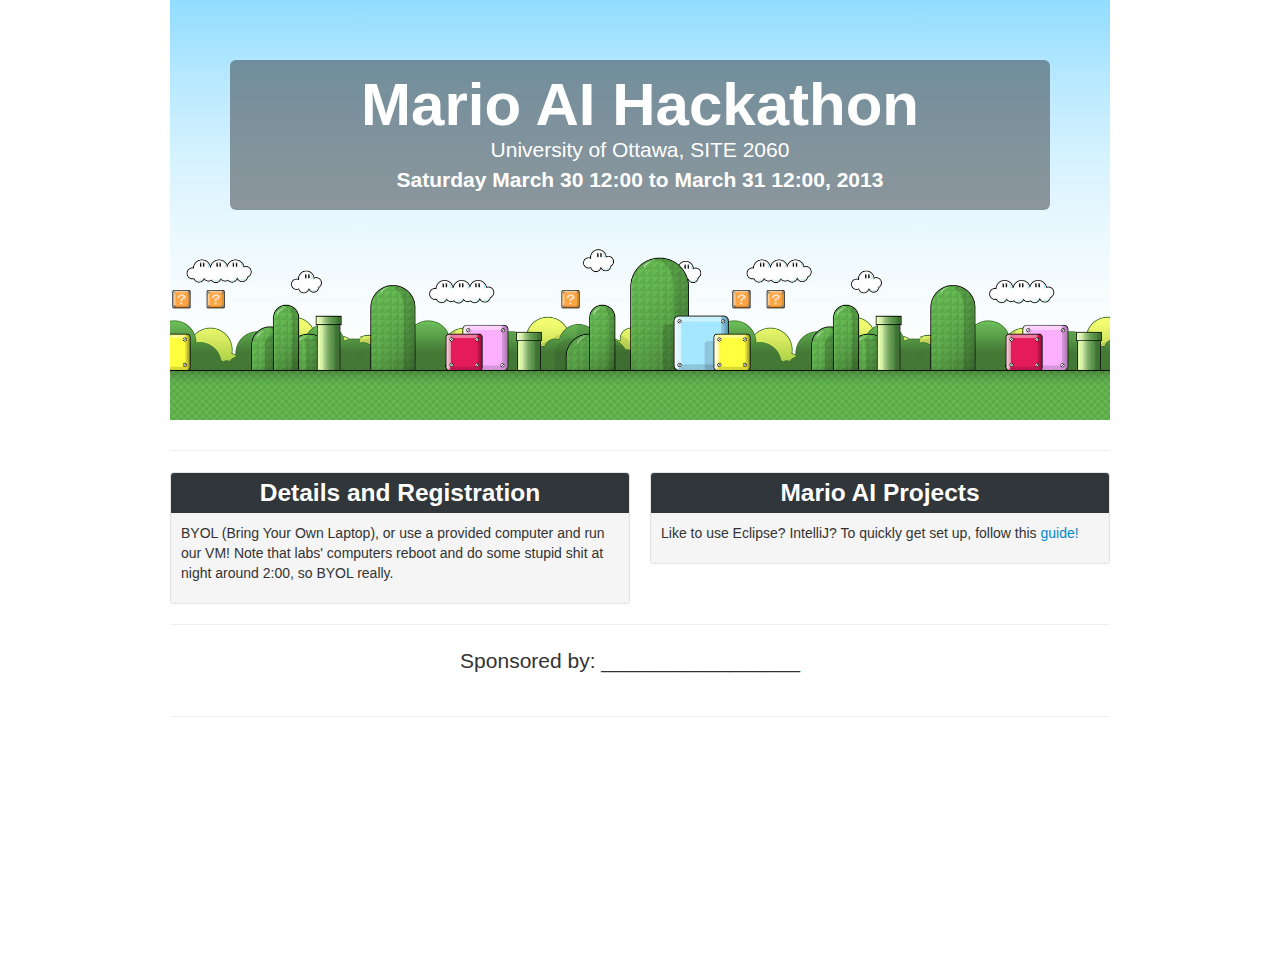
==== public/index.html @ 69c60b31 "Add EventBrite ticket + Google Analytics" ====
<!DOCTYPE html>
<html>
<head>
    <title>Mario AI uOttawa Hackathon</title>
    <link rel="stylesheet" type="text/css" href="css/bootstrap.css">
    <link rel="stylesheet" type="text/css" href="css/style.css">
    <meta name="viewport" content="width=device-width, initial-scale=1.0">
</head>
<body>
    <div class="container">
        <div class="hero-unit text-center mariobg">
            <div class="transbox">
                <h1>Mario AI Hackathon</h1>
                <p class="lead">
                    University of Ottawa, SITE 2060<br>
                    <strong>Saturday March 30 12:00 to March 31 12:00, 2013</strong>
                </p>
            </div>
        </div>
        <hr />
        <div class="row">
            <div class="span6">
                <div class="well well-small well-round">
                    <h3 class="title text-center">Details and Registration</h3>
                    <p class="para">
                        BYOL (Bring Your Own Laptop), or use a provided
                        computer and run our VM!  Note that labs' computers
                        reboot and do some stupid shit at night around 2:00, so
                        BYOL really.
                    </p>
                </div>
            </div>
            <div class="span6">
                <div class="well well-small well-round">
                    <h3 class="title text-center">Mario AI Projects</h3>
                    <p class="para">
                        Like to use Eclipse? IntelliJ?
                        To quickly get set up, follow this <a href="https://github.com/aybabtme/marioai-uottawa/blob/master/README.md">guide!</a>
                    </p>
                </div>
            </div>
        </div>
        <hr />
        <div class="row">
            <p class="lead text-center">
                Sponsored by: _________________
            </p>
        </div>
        <hr />
        <div class="row">
            <div style="width:100%; text-align:left;" >
                <iframe  src="http://www.eventbrite.ca/tickets-external?eid=5944703769&ref=etckt&v=2"
                    frameborder="0"
                    height="214"
                    width="100%"
                    vspace="0"
                    hspace="0"
                    marginheight="5"
                    marginwidth="5"
                    scrolling="auto"
                    allowtransparency="true">
                </iframe>
            </div>
        </div>
    </div>
</body>

<script type="text/javascript" src="js/jquery.min.js"></script>
<script type="text/javascript" src="js/bootstrap.min.js"></script>
<script type="text/javascript">

  var _gaq = _gaq || [];
  _gaq.push(['_setAccount', 'UA-39485120-1']);
  _gaq.push(['_trackPageview']);

  (function() {
    var ga = document.createElement('script'); ga.type = 'text/javascript'; ga.async = true;
    ga.src = ('https:' == document.location.protocol ? 'https://ssl' : 'http://www') + '.google-analytics.com/ga.js';
    var s = document.getElementsByTagName('script')[0]; s.parentNode.insertBefore(ga, s);
  })();

</script>
</html>
---- public/css/style.css ----
.title {
    background: black;
    color: white;
    margin: 0;
}

.well {
    padding: 0;
    margin: 0;
}

.para {
    padding: 10px;
}

.transbox {
    background-color: rgba(49, 54, 58, 0.5);
    color: white;
    border-radius: 6px;
    padding: 15px;
}

.transbox h1 { margin-top: 0; letter-spacing: normal; }
.transbox p:last-child { margin-bottom: 0; }

.mariobg {
    height: 300px;
    background-image: url("../img/mario-bg.jpg");
    background-size: auto 100%;
    background-position: center;
    
    border-radius: 0;
}

.well-round, .well-round .title {
    border-top-left-radius: 3px;
    border-top-right-radius: 3px;
}

.well .title {
    background-color: #31363A;
}
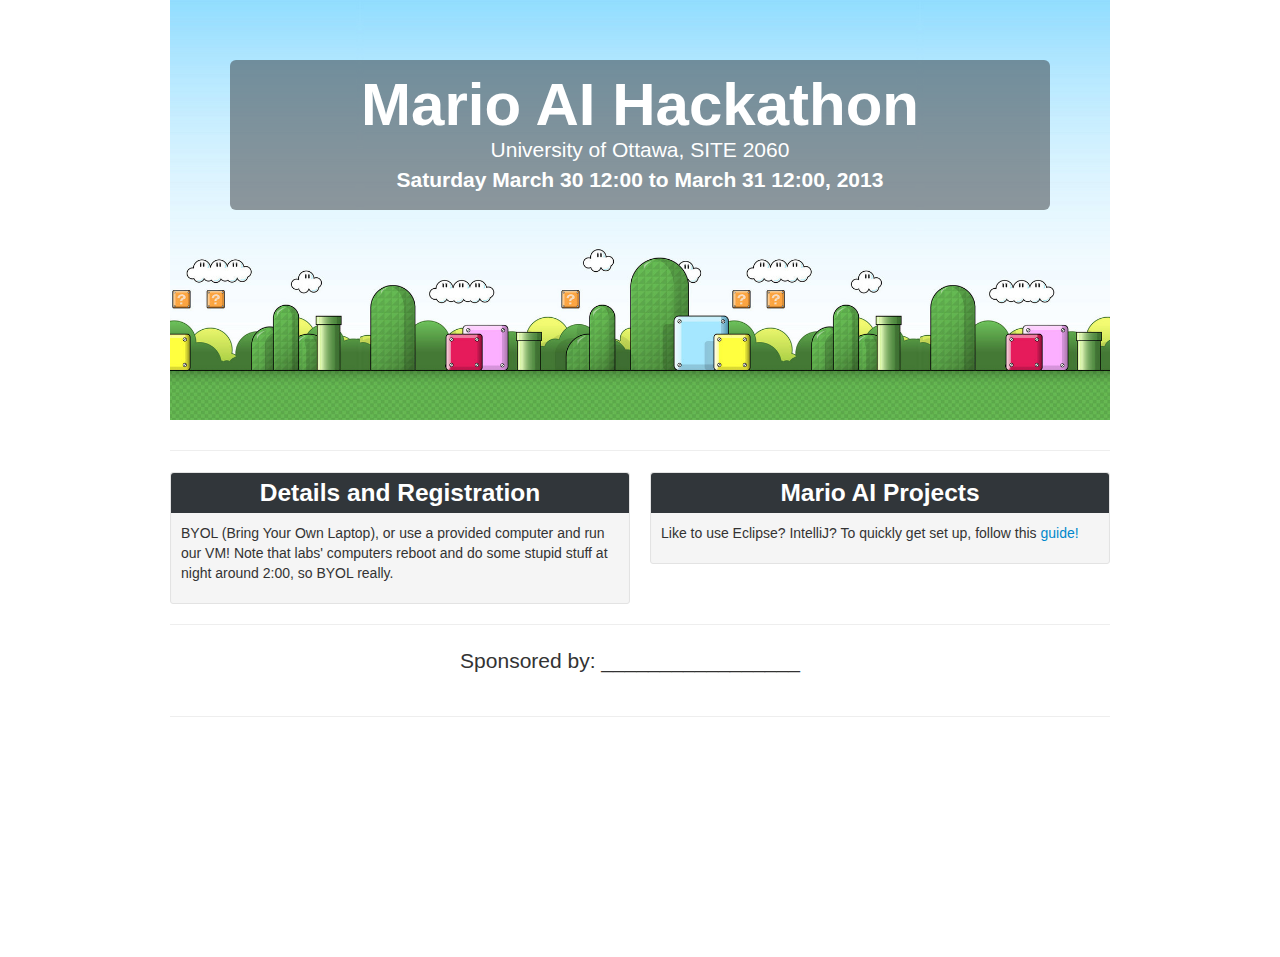
==== commit d89499de: "Remove "shit" lol" ====
--- a/public/index.html
+++ b/public/index.html
@@ -25,7 +25,7 @@
                     <p class="para">
                         BYOL (Bring Your Own Laptop), or use a provided
                         computer and run our VM!  Note that labs' computers
-                        reboot and do some stupid shit at night around 2:00, so
+                        reboot and do some stupid stuff at night around 2:00, so
                         BYOL really.
                     </p>
                 </div>
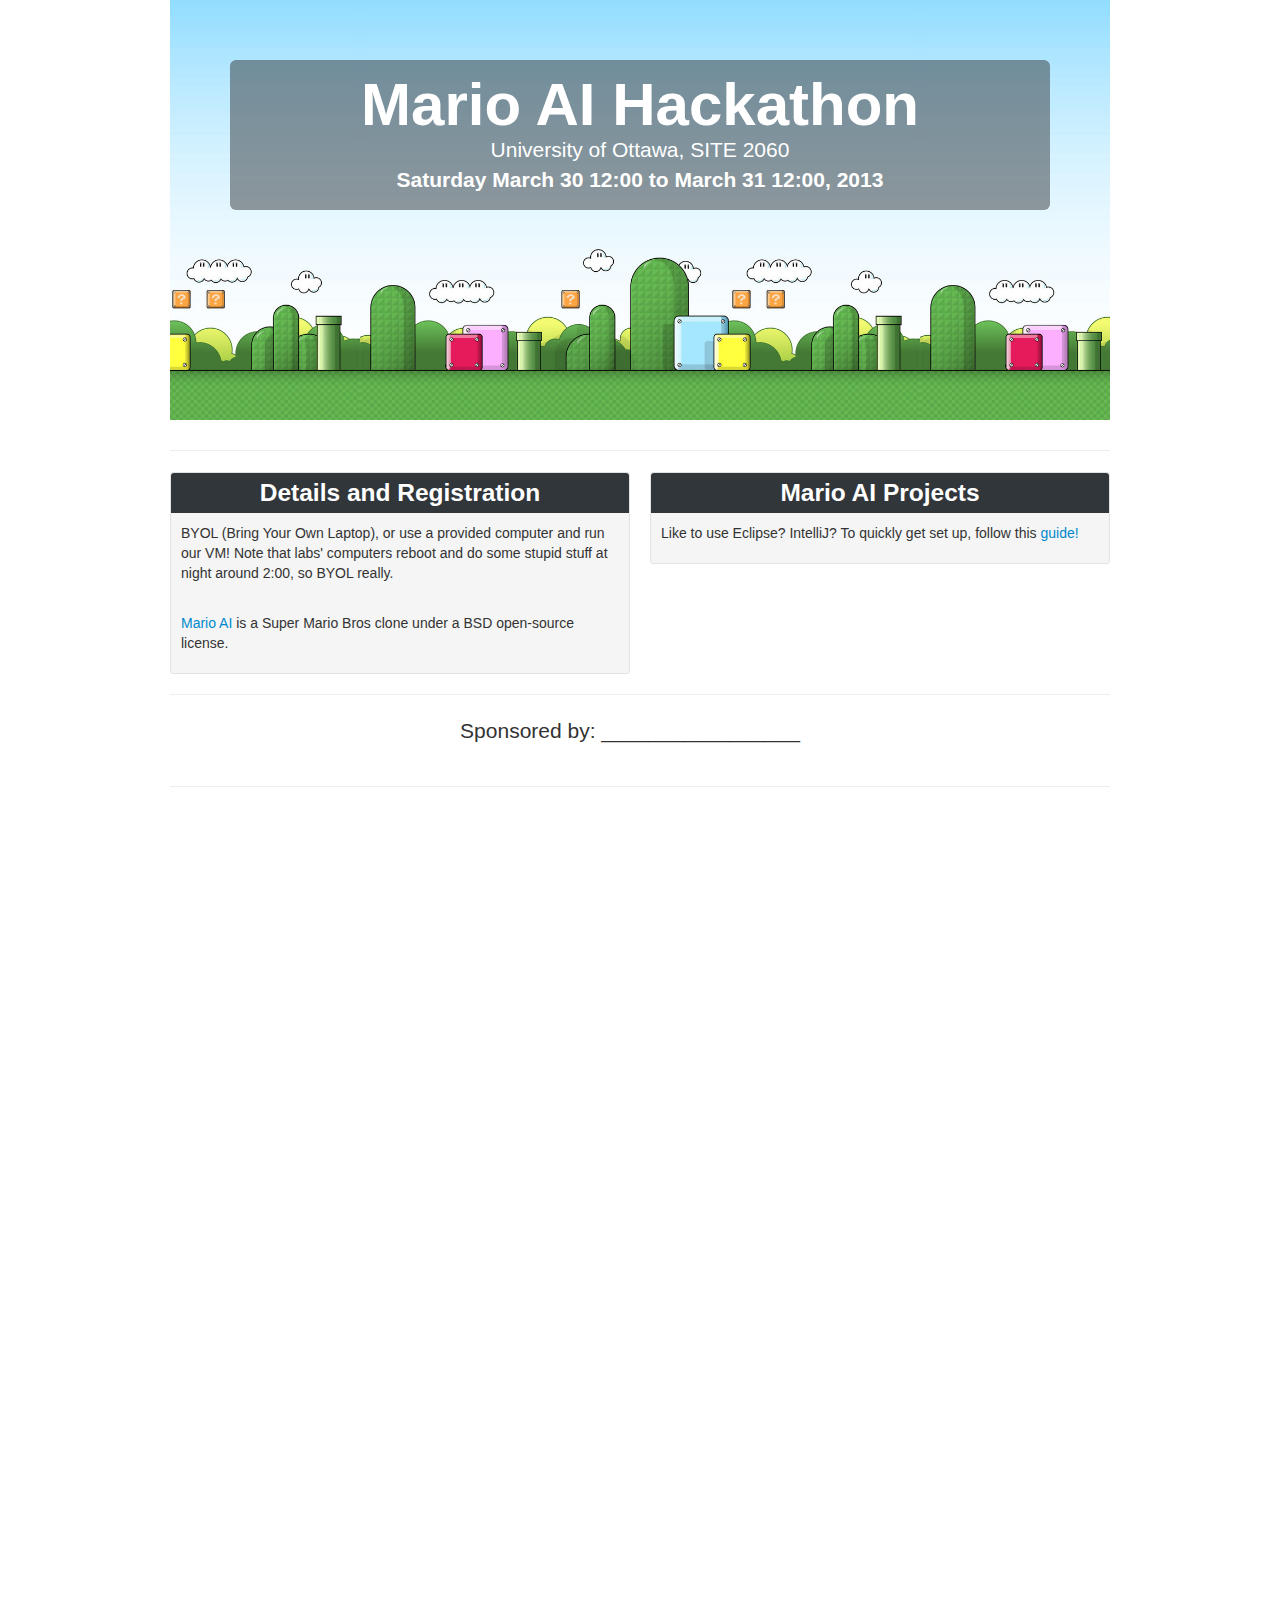
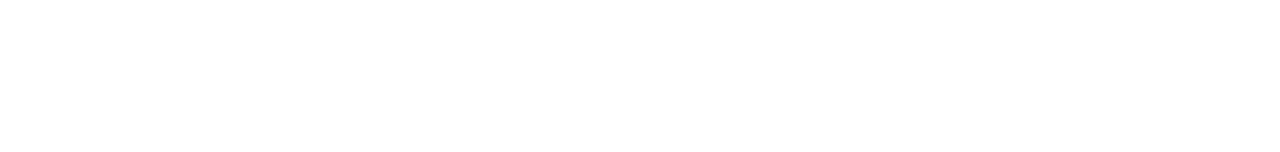
==== commit 4adfa405: "Add video and link to official MarioAI repo." ====
--- a/public/index.html
+++ b/public/index.html
@@ -27,6 +27,10 @@
                         computer and run our VM!  Note that labs' computers
                         reboot and do some stupid stuff at night around 2:00, so
                         BYOL really.
+                    </p>
+                    <p class="para">
+                        <a href="https://code.google.com/p/marioai/">Mario AI</a> is a
+                        Super Mario Bros clone under a BSD open-source license.
                     </p>
                 </div>
             </div>
@@ -62,6 +66,9 @@
                 </iframe>
             </div>
         </div>
+        <div class="row">
+            <iframe width="100%" height="720" src="http://www.youtube.com/embed/NmpIEbiRyCU?rel=0" frameborder="0" allowfullscreen></iframe>
+        </div>
     </div>
 </body>
 
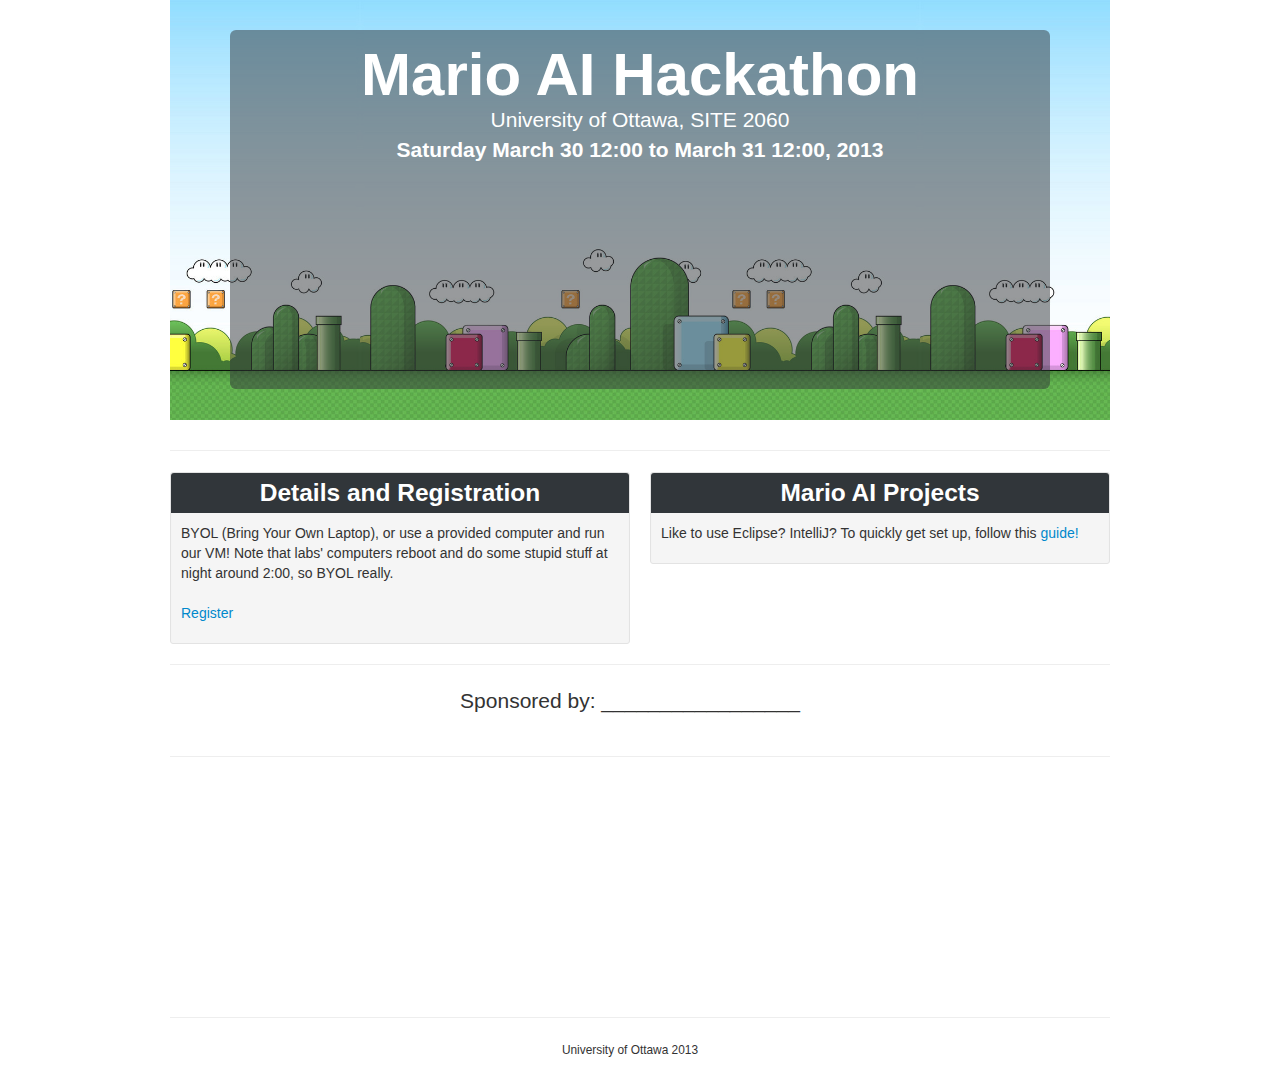
==== commit 17ddf077: "video in main banner and centered trans box" ====
--- a/public/index.html
+++ b/public/index.html
@@ -9,12 +9,13 @@
 <body>
     <div class="container">
         <div class="hero-unit text-center mariobg">
-            <div class="transbox">
+            <div class="transbox" style="margin-top:-30px">
                 <h1>Mario AI Hackathon</h1>
                 <p class="lead">
                     University of Ottawa, SITE 2060<br>
                     <strong>Saturday March 30 12:00 to March 31 12:00, 2013</strong>
                 </p>
+                <iframe width="320" height="180" src="http://www.youtube.com/embed/NmpIEbiRyCU" frameborder="0" allowfullscreen></iframe>
             </div>
         </div>
         <hr />
@@ -27,10 +28,8 @@
                         computer and run our VM!  Note that labs' computers
                         reboot and do some stupid stuff at night around 2:00, so
                         BYOL really.
-                    </p>
-                    <p class="para">
-                        <a href="https://code.google.com/p/marioai/">Mario AI</a> is a
-                        Super Mario Bros clone under a BSD open-source license.
+                        <br><br>
+                        <a href="#eventbrite">Register</a>
                     </p>
                 </div>
             </div>
@@ -52,7 +51,7 @@
         </div>
         <hr />
         <div class="row">
-            <div style="width:100%; text-align:left;" >
+            <div id="eventbrite" style="width:100%; text-align:center;" >
                 <iframe  src="http://www.eventbrite.ca/tickets-external?eid=5944703769&ref=etckt&v=2"
                     frameborder="0"
                     height="214"
@@ -66,9 +65,10 @@
                 </iframe>
             </div>
         </div>
-        <div class="row">
-            <iframe width="100%" height="720" src="http://www.youtube.com/embed/NmpIEbiRyCU?rel=0" frameborder="0" allowfullscreen></iframe>
-        </div>
+        <hr />
+        <div class="row text-center">
+            <small>University of Ottawa 2013</small>
+        </p>
     </div>
 </body>
 
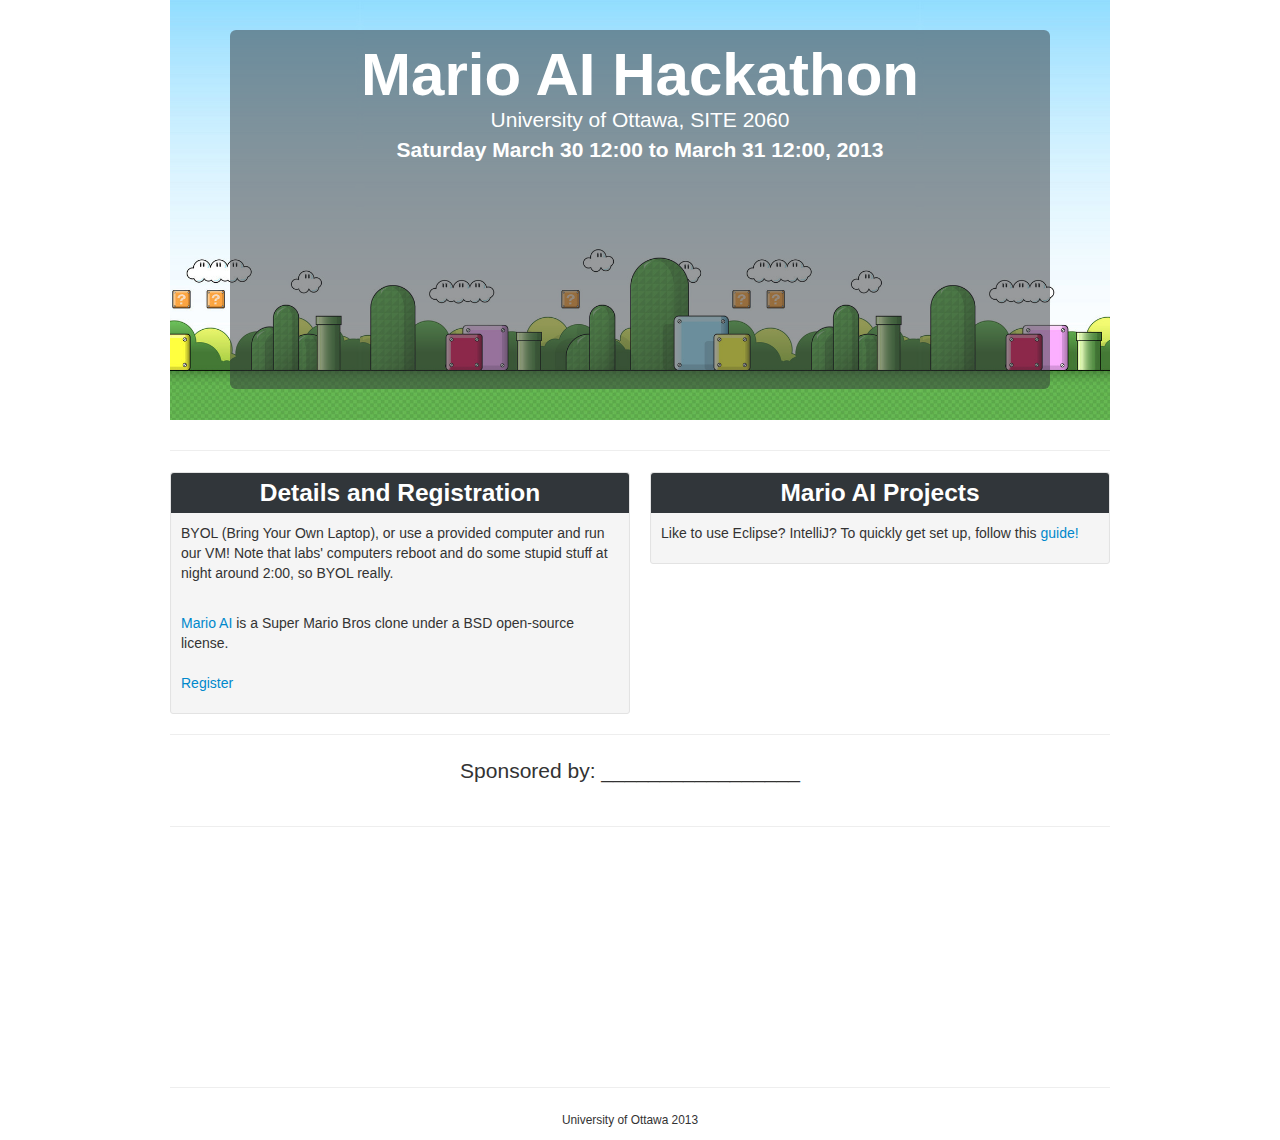
==== commit 35b32b84: "Merging. Moved video to top" ====
--- a/public/index.html
+++ b/public/index.html
@@ -28,6 +28,10 @@
                         computer and run our VM!  Note that labs' computers
                         reboot and do some stupid stuff at night around 2:00, so
                         BYOL really.
+                    </p>
+                    <p class="para">
+                        <a href="https://code.google.com/p/marioai/">Mario AI</a> is a
+                        Super Mario Bros clone under a BSD open-source license.
                         <br><br>
                         <a href="#eventbrite">Register</a>
                     </p>
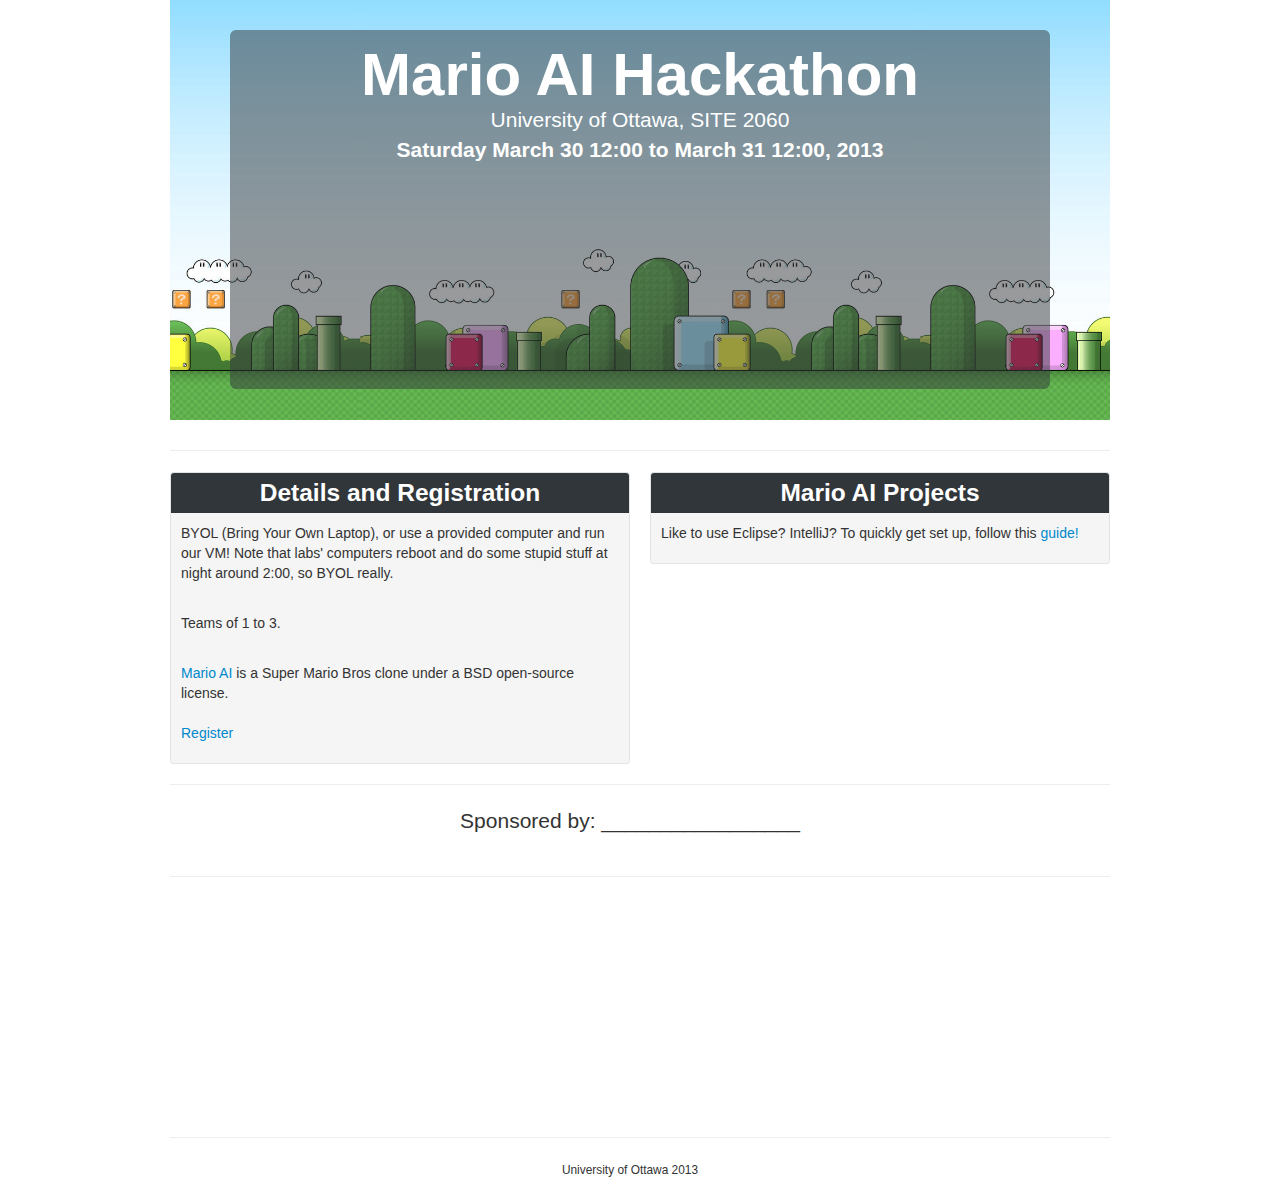
==== commit 4973c46c: "Add team size" ====
--- a/public/index.html
+++ b/public/index.html
@@ -28,6 +28,9 @@
                         computer and run our VM!  Note that labs' computers
                         reboot and do some stupid stuff at night around 2:00, so
                         BYOL really.
+                    </p>
+                    <p class="para">
+                        Teams of 1 to 3.
                     </p>
                     <p class="para">
                         <a href="https://code.google.com/p/marioai/">Mario AI</a> is a
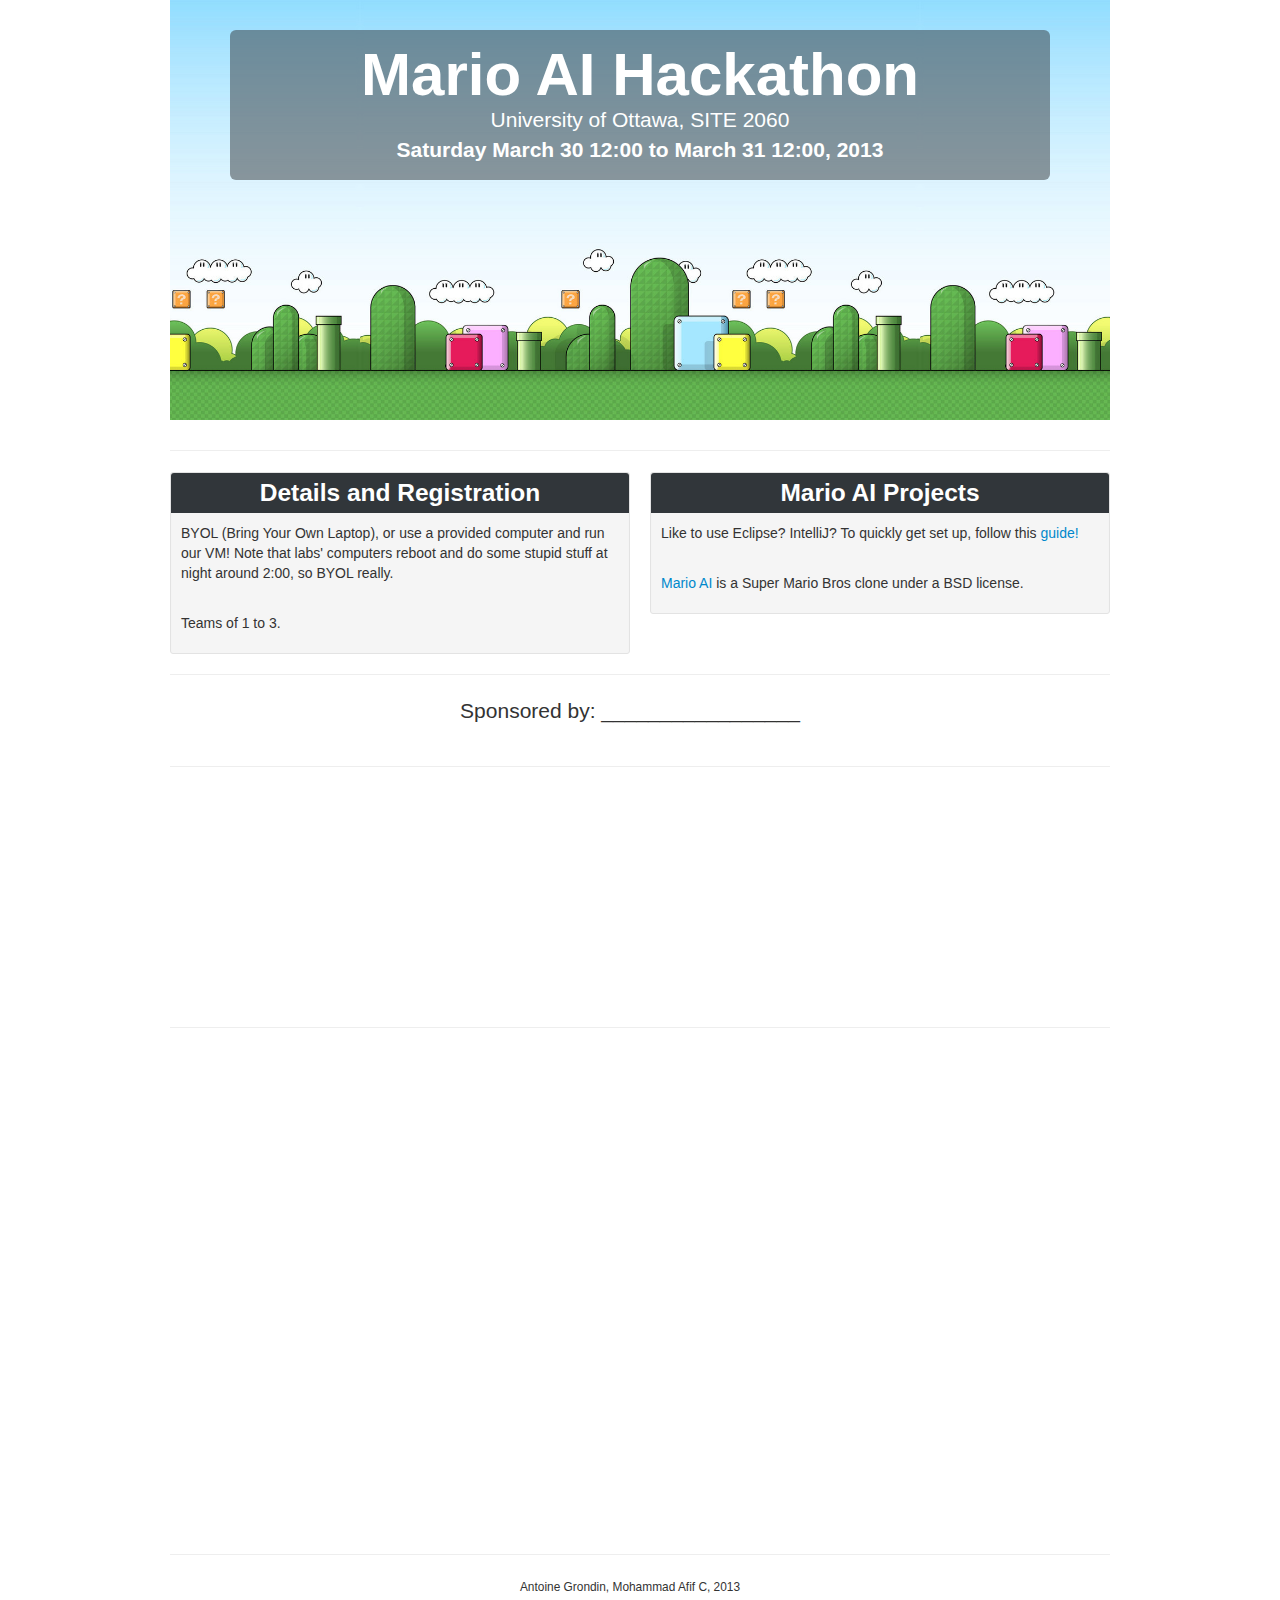
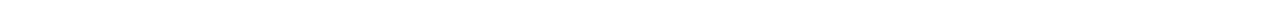
==== commit 1a21fc2c: "Change credits from U of O to us, move video back down." ====
--- a/public/index.html
+++ b/public/index.html
@@ -15,7 +15,6 @@
                     University of Ottawa, SITE 2060<br>
                     <strong>Saturday March 30 12:00 to March 31 12:00, 2013</strong>
                 </p>
-                <iframe width="320" height="180" src="http://www.youtube.com/embed/NmpIEbiRyCU" frameborder="0" allowfullscreen></iframe>
             </div>
         </div>
         <hr />
@@ -32,12 +31,6 @@
                     <p class="para">
                         Teams of 1 to 3.
                     </p>
-                    <p class="para">
-                        <a href="https://code.google.com/p/marioai/">Mario AI</a> is a
-                        Super Mario Bros clone under a BSD open-source license.
-                        <br><br>
-                        <a href="#eventbrite">Register</a>
-                    </p>
                 </div>
             </div>
             <div class="span6">
@@ -46,6 +39,10 @@
                     <p class="para">
                         Like to use Eclipse? IntelliJ?
                         To quickly get set up, follow this <a href="https://github.com/aybabtme/marioai-uottawa/blob/master/README.md">guide!</a>
+                    </p>
+                    <p class="para">
+                        <a href="https://code.google.com/p/marioai/">Mario AI</a> is a
+                        Super Mario Bros clone under a BSD license.
                     </p>
                 </div>
             </div>
@@ -73,8 +70,12 @@
             </div>
         </div>
         <hr />
+        <div class="row">
+            <iframe width="100%" height="480" src="http://www.youtube.com/embed/NmpIEbiRyCU" frameborder="0" allowfullscreen></iframe>
+        </div>
+        <hr />
         <div class="row text-center">
-            <small>University of Ottawa 2013</small>
+            <small>Antoine Grondin, Mohammad Afif C, 2013</small>
         </p>
     </div>
 </body>
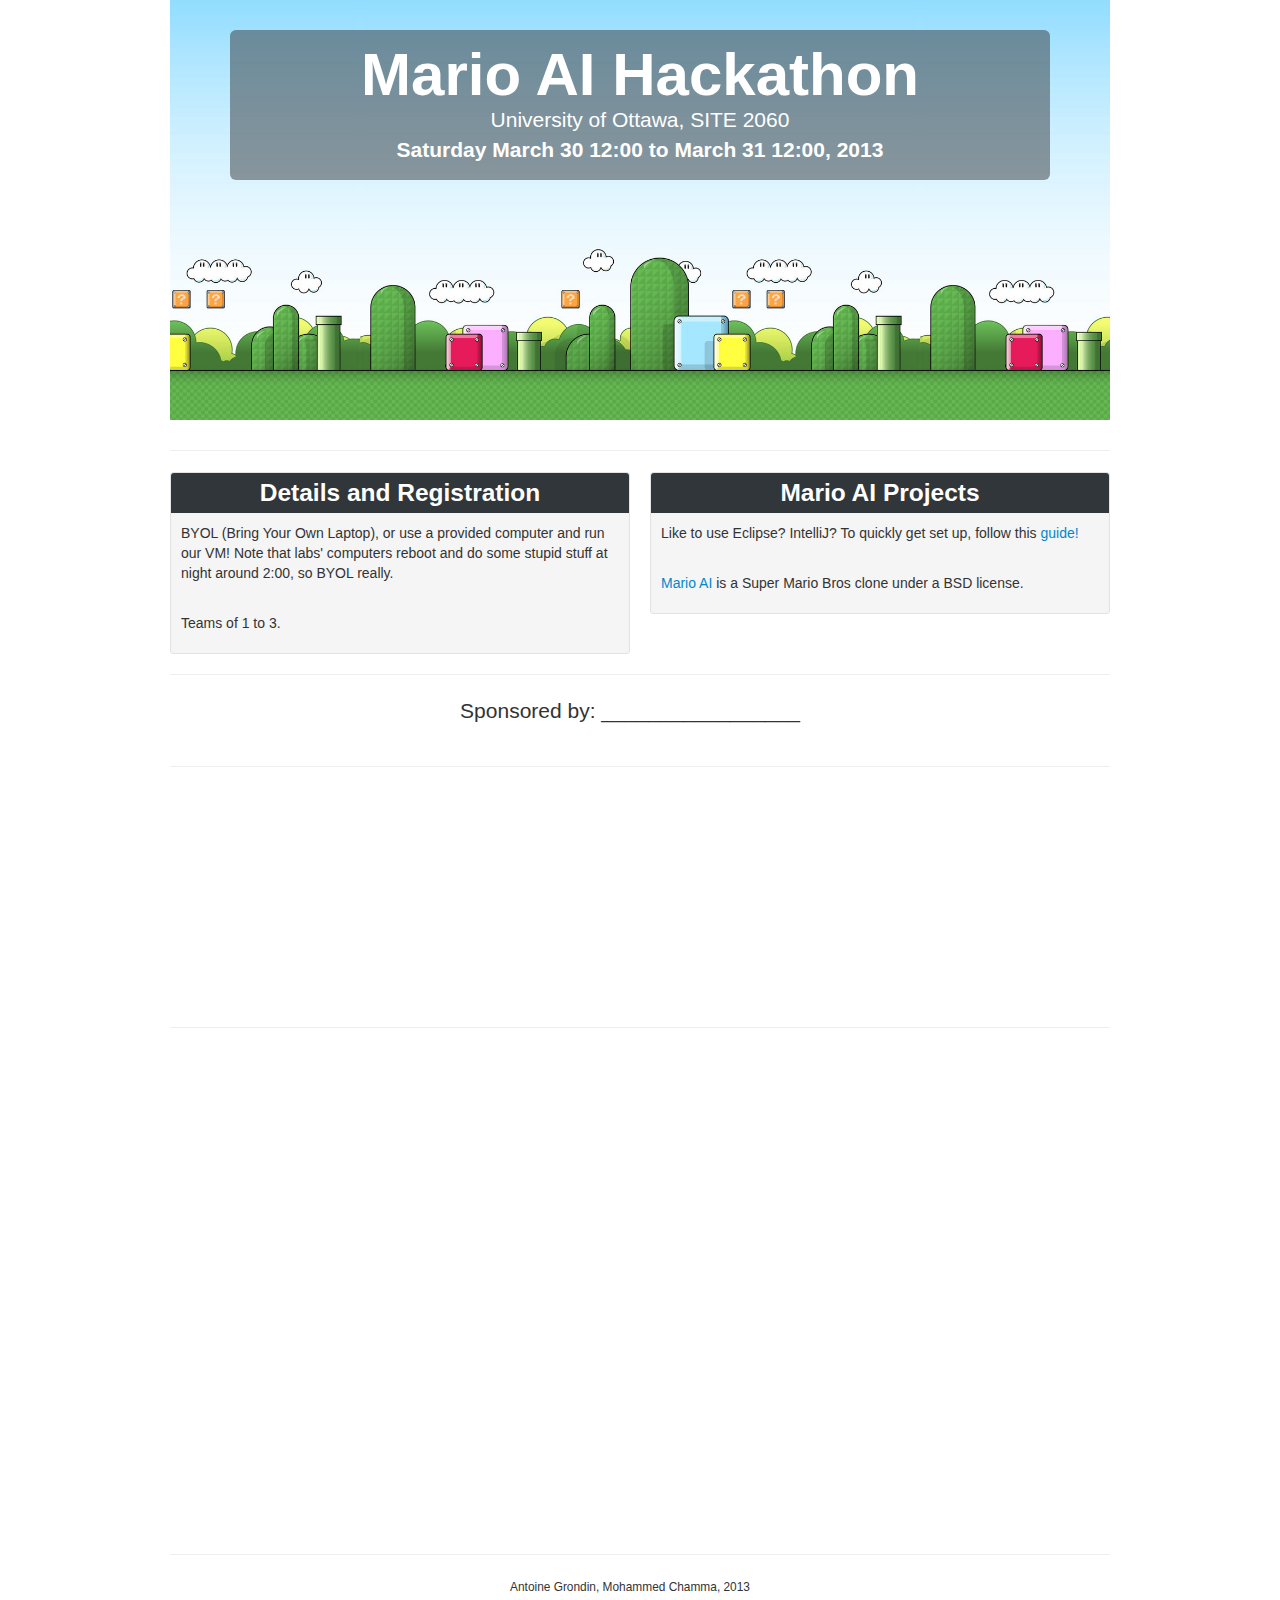
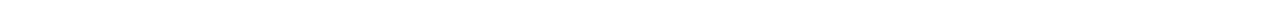
==== commit 62fc80e6: "fix typo" ====
--- a/public/index.html
+++ b/public/index.html
@@ -75,7 +75,7 @@
         </div>
         <hr />
         <div class="row text-center">
-            <small>Antoine Grondin, Mohammad Afif C, 2013</small>
+            <small>Antoine Grondin, Mohammed Chamma, 2013</small>
         </p>
     </div>
 </body>
